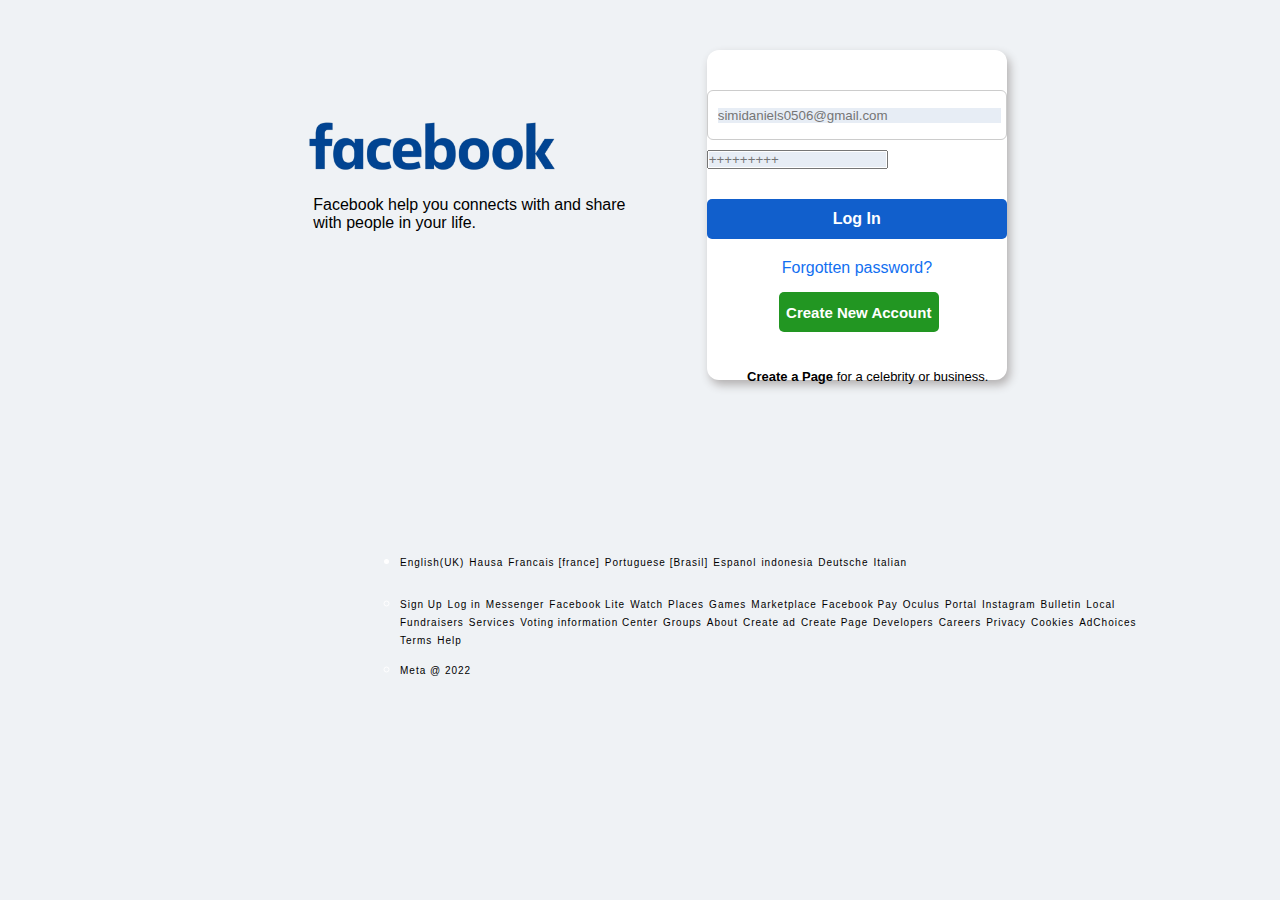
==== index.html @ 8fb8ae87 "changes made in HTML and CSS" ====
<!DOCTYPE html>
<html lang="en">
  <head>
    <title>facebook clone</title>
    <link rel="stylesheet" href="./assets/css/style.css" />
  </head>
  <body>
    <main>
      <div class="flex-container">
        <div class="logo">
          <img src="./assets/images/facebook.png">
          <h4>
            Facebook help you connects with and share<br />
            with people in your life.
          </h4>
        </div>

        <div class="form-wrapper">
          <form>
            <div class="form-group">
              <input
                type="email"
                name="email"
                placeholder="simidaniels0506@gmail.com"
                class="form-control"
              />
            </div>
            <div class="form-group">
              <input
                type="password
                class="form-control"
                name=""
                placeholder="+++++++++"
              />
            </div>
            <button class="btn"><a href="#">Log In</a></button>
            <p>
              <a href="#">Forgotten password?</a>
            </p>
            <button class="btnn"><a href="#">Create New Account</a></button>
          </form>
          <span>
            <p><a href="#">Create a Page</a> for a celebrity or business.</p>
          </span>
        </div>
      </div>
    </main>
    <footer>
      <ul>
        <li>
          <a href="#">English(UK)</a>
          <a href="#">Hausa</a>
          <a href="#">Francais [france]</a>
          <a href="#">Portuguese [Brasil]</a>
          <a href="#">Espanol</a>
          <a href="#">indonesia</a>
          <a href="#">Deutsche</a>
          <a href="#">Italian</a>
        </li>
      </ul>
      <ul>

      <ul>
        <li>
          <a href="#">Sign Up</a>
          <a href="#">Log in</a>
          <a href="#">Messenger</a>
          <a href="#">Facebook Lite</a>
          <a href="#">Watch</a>
          <a href="#">Places</a>
          <a href="#">Games</a>
          <a href="#">Marketplace</a>
          <a href="#">Facebook Pay</a>
          <a href="#">Oculus</a>
          <a href="#">Portal</a>
          <a href="#">Instagram</a>
          <a href="#">Bulletin</a>
          <a href="#">Local</a>
       <br>
          <a href="#">Fundraisers</a>
          <a href="#">Services</a>
          <a href="#">Voting information Center</a>
          <a href="#">Groups</a>
          <a href="#">About</a>
          <a href="#">Create ad</a>
          <a href="#">Create Page</a>
          <a href="#">Developers</a>
          <a href="#">Careers</a>
          <a href="#">Privacy</a>
          <a href="#">Cookies</a>
          <a href="#">AdChoices</a>
        <br>
          <a href="#">Terms</a>
          <a href="#">Help</a>
        </li>
      </ul>
      <ul>
        <li>
          <a>Meta @ 2022</a>
        </li>
      </ul>
    </footer>
  </body>
</html>
---- assets/css/style.css ----
html,
body,
* {
  padding: 0;
  margin: 0;
  box-sizing: border-box;
}

body {
  background: #eff2f5;
}
.logo{
 padding-top: 60px;
}
.logo img{
  width: 18em;
  padding-left: 30px;
}
.logo h4{
  padding-left: 40px;

}
.flex-container {
  display: flex;
  margin: 0 auto;
  width: 70%;
  justify-content: space-evenly;
  margin-top: 50px;
}
.flex-container h4{
  padding-top: 20px;
  font-family: Arial;
  font-weight: 100;
}
.form-wrapper {
  background: #fff;
  /* padding: 15px; */
  flex-basis: 30%;
  display: flex;
  align-items: center;
  flex-direction: column;
  height: 330px;
  padding-top: 40px;
  box-shadow: 3px 5px 10px #b3b0b0;
  border-radius: 12px;
}
.form-wrapper a{
  padding-top: 20px;
}

.form-group {
  margin-bottom: 10px;
}
::placeholder{
  background-color: rgb(231, 237, 245);
  border-radius: 2spx;
}
.form-control {
  width: 100%;
  padding: 5px;
  height: 50px;
  border: 1px solid #ccc;
  border-radius: 6px;
  padding-left: 10px;
}
.btn {
  width: 300px;
  height: 40px;
  background: rgb(17, 95, 204);
  border: none;
  margin-top: 20px;
  border-radius: 5px;
}
.btn a {
  text-decoration: none;
  color: white;
  font-weight: bold;
  font-size: medium;
}
form p a {
  color: rgb(18, 111, 241);
  text-decoration: none;
  padding-left: 75px;
  font-family: Arial;
  background-color: white;
  display: flex;
}
.btnn {
  width: 160px;
  height: 40px;
  background: rgb(34, 150, 34);
  border: none;
  margin-top: 15px;
  font-size: 15px;
  border-radius: 5px;
  cursor: pointer;
  margin-left: 72px;
}
.btnn a {
  text-decoration: none;
  color: white;
  font-weight: bold;
  top: 30px;
}
main span p {
  
  font-family: Arial;
  font-size: small;
  font-weight: 400;
  padding-top: 37px;
  padding-right: 18px;
}
main span p a {
  text-decoration: none;
  font-weight: bold;
  color: #000000;
  padding-left: 40px;
}
footer {
  padding-top: 160px;
  padding-left: 400px;
  letter-spacing: 1px;
}
footer ul{
  padding-top: 12px;
}
footer ul li{
  color: white;
}
footer a {
  color: #000000;
  text-decoration: none;
  font-family: sans-serif;
  font-size: x-small;
  font-weight: lighter;
}
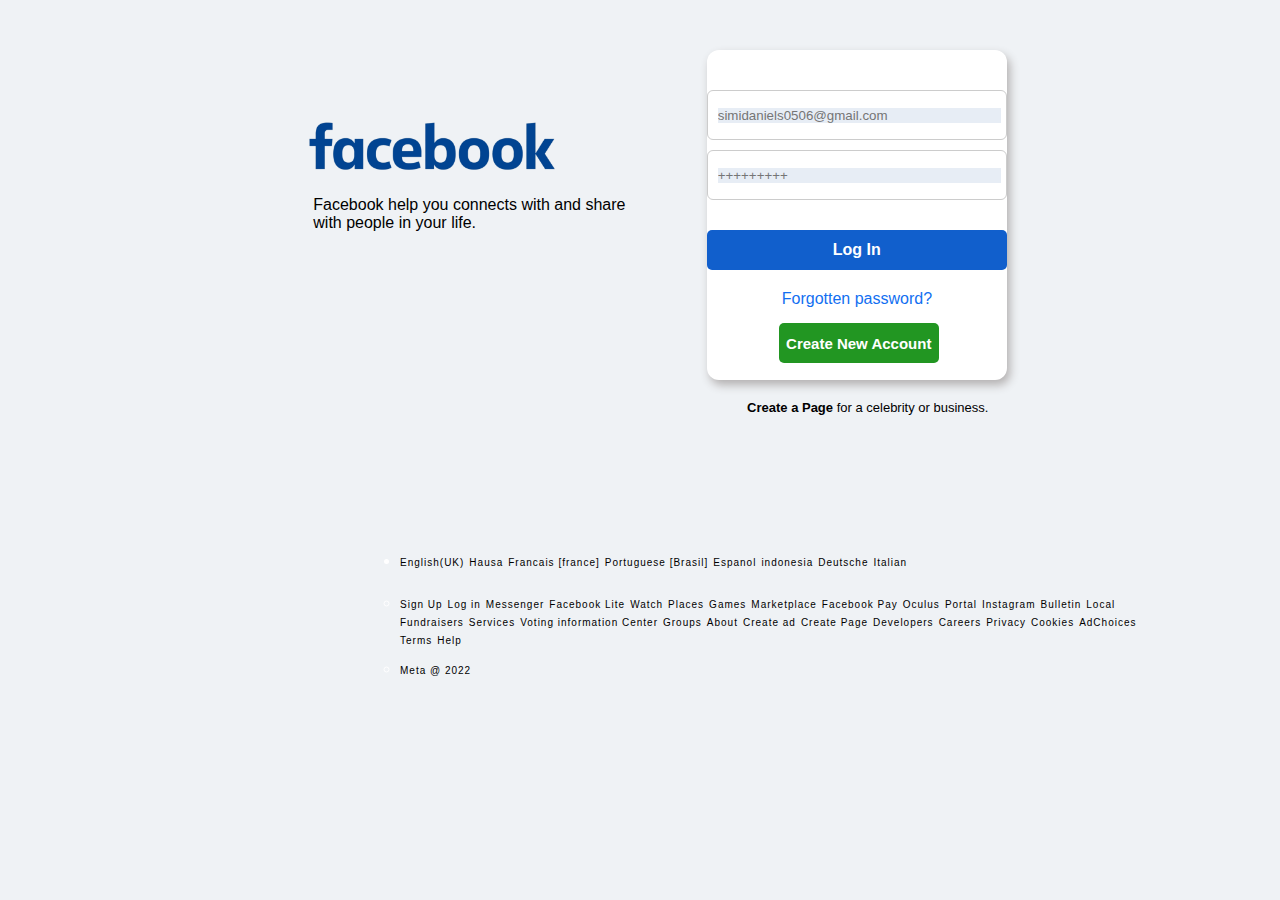
==== commit 022aaae3: "modify some mistakes" ====
--- a/index.html
+++ b/index.html
@@ -10,7 +10,7 @@
         <div class="logo">
           <img src="./assets/images/facebook.png">
           <h4>
-            Facebook help you connects with and share<br />
+            Facebook help you connects with and share<br/>
             with people in your life.
           </h4>
         </div>
@@ -28,9 +28,9 @@
             <div class="form-group">
               <input
                 type="password
+                name="password"
+                placeholder="+++++++++"
                 class="form-control"
-                name=""
-                placeholder="+++++++++"
               />
             </div>
             <button class="btn"><a href="#">Log In</a></button>
--- a/assets/css/style.css
+++ b/assets/css/style.css
@@ -18,7 +18,6 @@
 }
 .logo h4{
   padding-left: 40px;
-
 }
 .flex-container {
   display: flex;
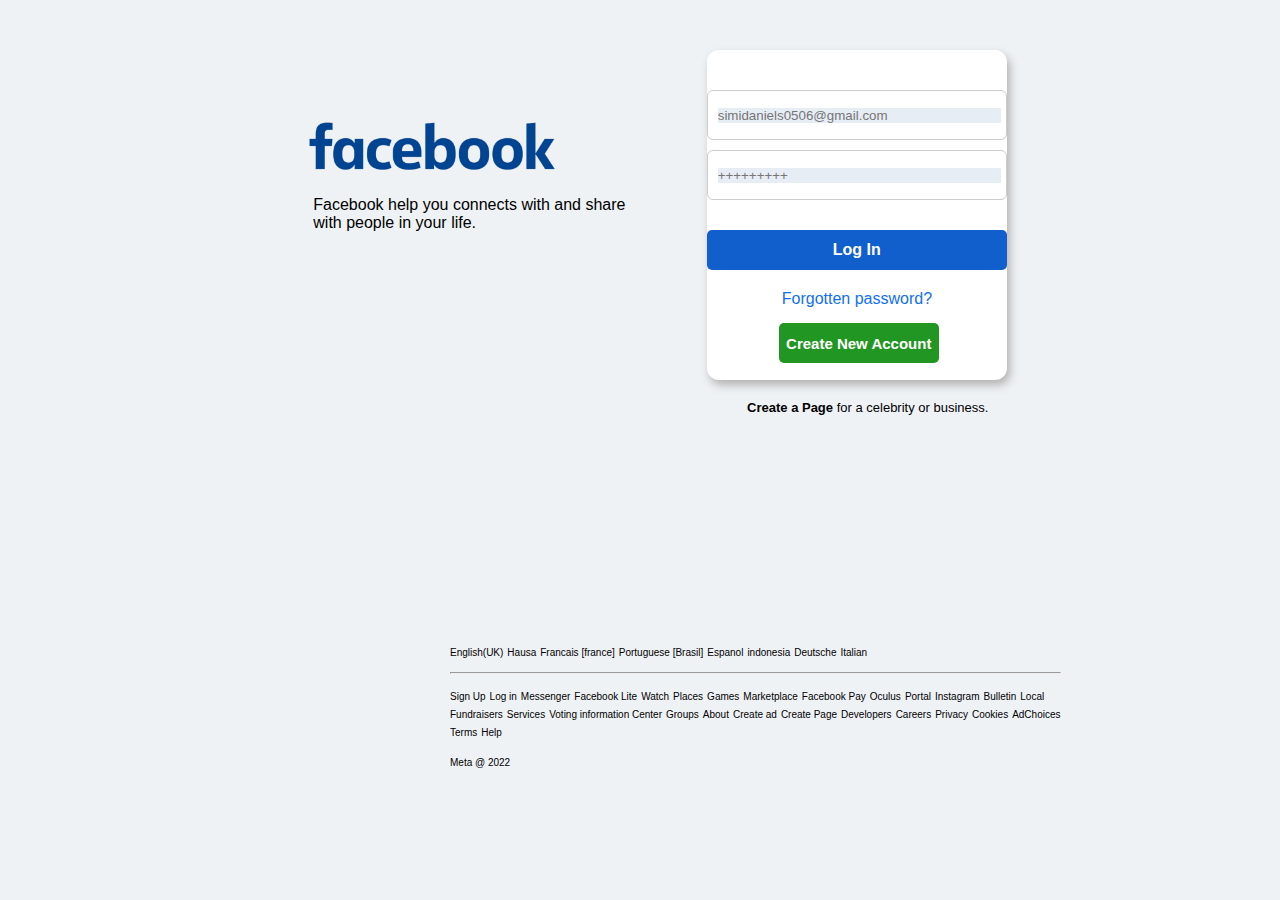
==== commit 781af144: "updated" ====
--- a/index.html
+++ b/index.html
@@ -3,6 +3,9 @@
   <head>
     <title>facebook clone</title>
     <link rel="stylesheet" href="./assets/css/style.css" />
+    <meta charset="UTF-8">
+    <meta http-equiv="refresh" content="30">
+    <meta name="viewport" content="width=device-width, initial-scale=1.0">
   </head>
   <body>
     <main>
@@ -35,7 +38,7 @@
             </div>
             <button class="btn"><a href="#">Log In</a></button>
             <p>
-              <a href="#">Forgotten password?</a>
+              <a href="./assets/newpassword.html">Forgotten password?</a>
             </p>
             <button class="btnn"><a href="#">Create New Account</a></button>
           </form>
@@ -59,6 +62,8 @@
         </li>
       </ul>
       <ul>
+
+        <hr>
 
       <ul>
         <li>
--- a/assets/css/style.css
+++ b/assets/css/style.css
@@ -116,15 +116,15 @@
   padding-left: 40px;
 }
 footer {
-  padding-top: 160px;
-  padding-left: 400px;
-  letter-spacing: 1px;
+  position: absolute;
+  top: 70vh;
+  left: 450px;
 }
 footer ul{
   padding-top: 12px;
 }
 footer ul li{
-  color: white;
+    list-style: none;
 }
 footer a {
   color: #000000;
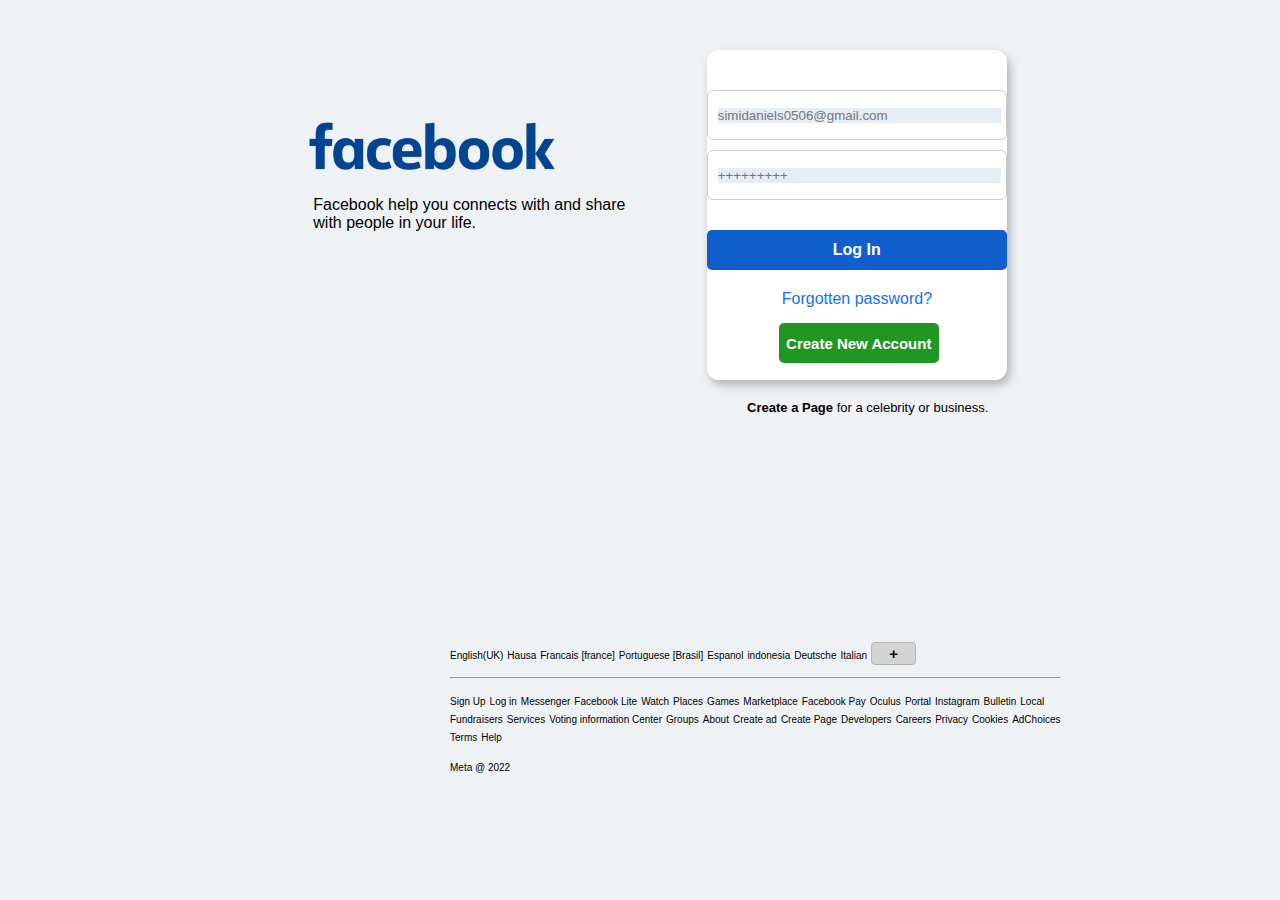
==== commit 248bc789: "new page and few changes" ====
--- a/index.html
+++ b/index.html
@@ -4,7 +4,7 @@
     <title>facebook clone</title>
     <link rel="stylesheet" href="./assets/css/style.css" />
     <meta charset="UTF-8">
-    <meta http-equiv="refresh" content="30">
+    <meta http-equiv="refresh" content="10">
     <meta name="viewport" content="width=device-width, initial-scale=1.0">
   </head>
   <body>
@@ -59,6 +59,7 @@
           <a href="#">indonesia</a>
           <a href="#">Deutsche</a>
           <a href="#">Italian</a>
+          <a href="#" class="add"><button>+</button></a>
         </li>
       </ul>
       <ul>
--- a/assets/css/style.css
+++ b/assets/css/style.css
@@ -132,4 +132,15 @@
   font-family: sans-serif;
   font-size: x-small;
   font-weight: lighter;
+}
+.add button{
+  cursor: pointer;
+  width: 5vh;
+  height: 2.5vh;
+  background: rgb(213, 212, 212);
+  border: 1px solid;
+  border-color: rgb(180, 180, 180);
+  border-radius: 4px;
+  font-weight: bold;
+  font-size: 15px;
 }